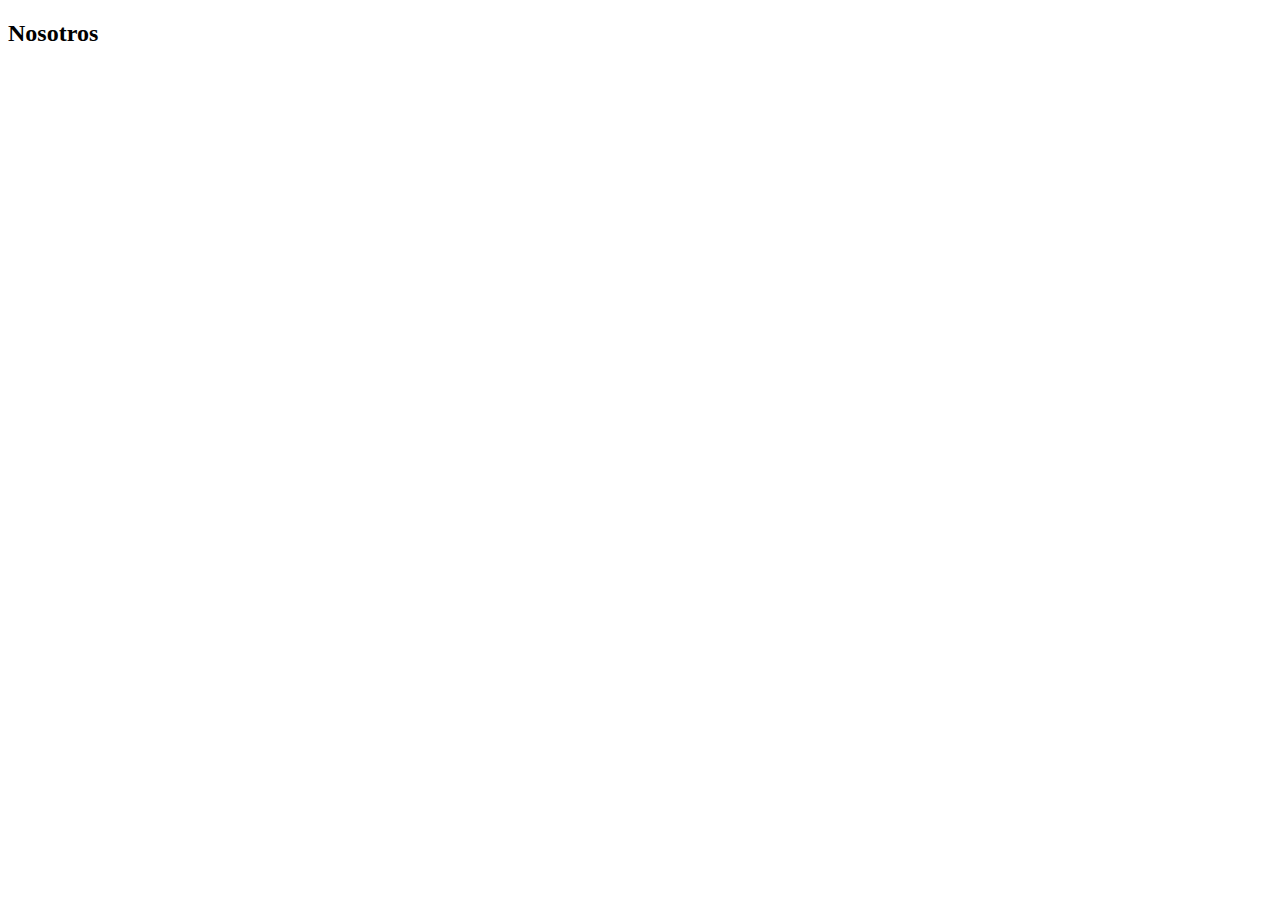
==== BienesRaizes/views/nosotros.html @ 5c73eaf0 "agrando todos los links de navegacion" ====
<!DOCTYPE html>
<html lang="en">

<head>
    <meta charset="UTF-8">
    <meta name="viewport" content="width=device-width, initial-scale=1.0">
    <title>Document</title>
</head>

<body>
    <h2>Nosotros</h2>
</body>

</html>
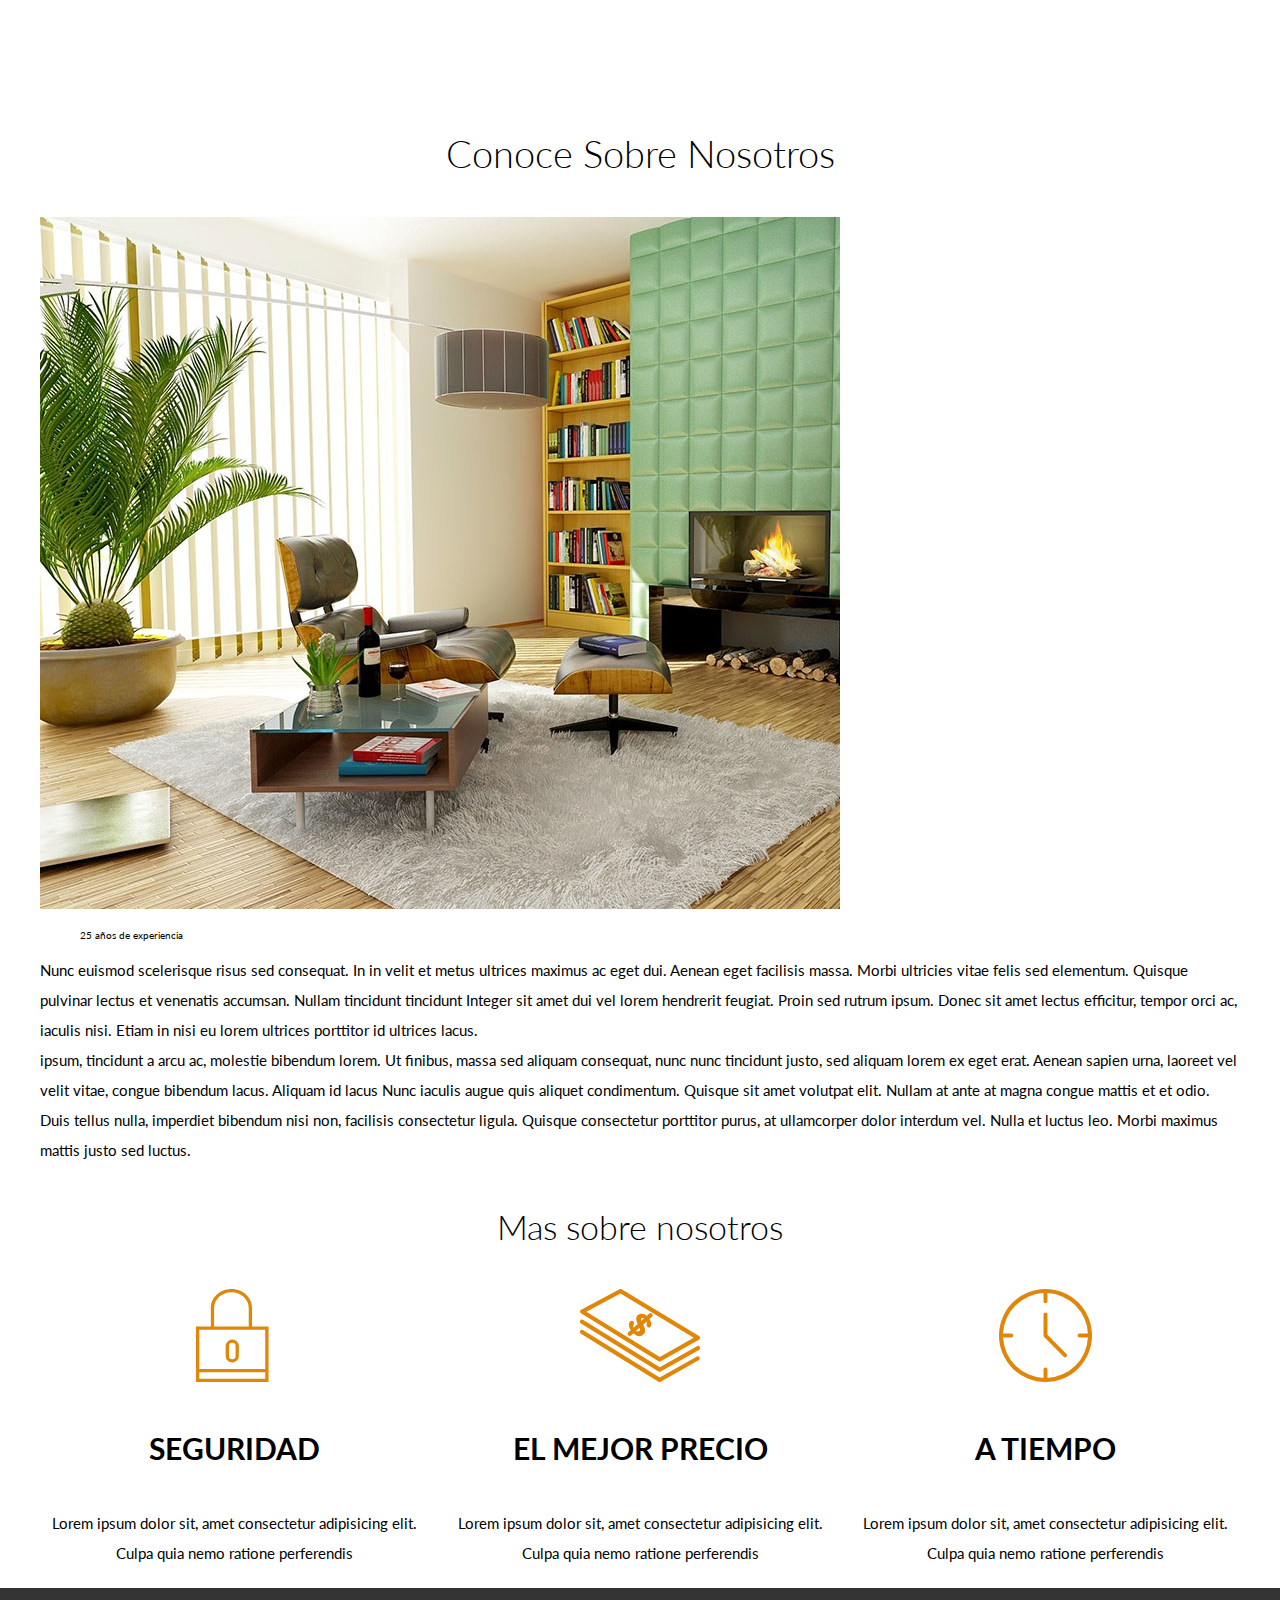
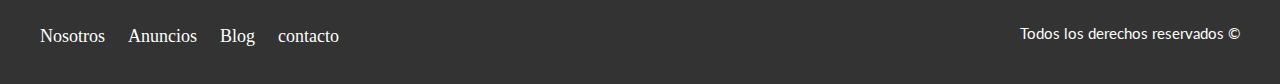
==== commit aeff4ad1: "subiendo mas archivos html" ====
--- a/BienesRaizes/views/nosotros.html
+++ b/BienesRaizes/views/nosotros.html
@@ -1,14 +1,86 @@
 <!DOCTYPE html>
-<html lang="en">
+<html lang="es">
 
 <head>
     <meta charset="UTF-8">
     <meta name="viewport" content="width=device-width, initial-scale=1.0">
-    <title>Document</title>
+    <link rel="preconnect" href="https://fonts.gstatic.com">
+    <link rel="stylesheet" href="../css/normalize.css">
+    <link href="https://fonts.googleapis.com/css2?family=Lato:wght@300;400;700;900&display=swap" rel="stylesheet">
+    <link rel="stylesheet" href="../css/styles.css">
+    <title>Bienes Raices</title>
 </head>
 
 <body>
-    <h2>Nosotros</h2>
+    <header class="site-header">
+        <div class="contenedor contenido-header">
+            <div class="barra">
+                <a href="../index.html">
+                    <img src="../img/logo.svg" alt="logo del sitio web">
+                </a>
+
+                <nav class="navegacion">
+                    <a href="../views/nosotros.html">Nosotros</a>
+                    <a href="../views/anuncios.html">Anuncios</a>
+                    <a href="../views/blog.html">Blog</a>
+                    <a href="../views/contacto.html">contacto</a>
+                </nav>
+                <!--barra-->
+            </div>
+
+            <!--contenedor-->
+        </div>
+    </header>
+    <main class="contenedor">
+        <h1 class="text-center fw-300">Conoce Sobre Nosotros</h1>
+        <div class="contenido-nosotros">
+            <div class="imagen">
+                <img src="../img/nosotros.jpg" alt="imagen sobre nosotros">
+            </div>
+            <div class="texto-nosotros">
+                <blockquote>25 años de experiencia</blockquote>
+                <p>Nunc euismod scelerisque risus sed consequat. In in velit et metus ultrices maximus ac eget dui. Aenean eget facilisis massa. Morbi ultricies vitae felis sed elementum. Quisque pulvinar lectus et venenatis accumsan. Nullam tincidunt tincidunt
+                    Integer sit amet dui vel lorem hendrerit feugiat. Proin sed rutrum ipsum. Donec sit amet lectus efficitur, tempor orci ac, iaculis nisi. Etiam in nisi eu lorem ultrices porttitor id ultrices lacus.</p>
+
+                <p>ipsum, tincidunt a arcu ac, molestie bibendum lorem. Ut finibus, massa sed aliquam consequat, nunc nunc tincidunt justo, sed aliquam lorem ex eget erat. Aenean sapien urna, laoreet vel velit vitae, congue bibendum lacus. Aliquam id lacus
+                    Nunc iaculis augue quis aliquet condimentum. Quisque sit amet volutpat elit. Nullam at ante at magna congue mattis et et odio. Duis tellus nulla, imperdiet bibendum nisi non, facilisis consectetur ligula. Quisque consectetur porttitor
+                    purus, at ullamcorper dolor interdum vel. Nulla et luctus leo. Morbi maximus mattis justo sed luctus.</p>
+            </div>
+        </div>
+    </main>
+    <section class="contenedor seccion">
+        <h2 class="encabezado-nosotros">Mas sobre nosotros</h2>
+        <div class="iconos-nosotros">
+            <div class="icono">
+                <img src="../img/icono1.svg" alt="icono seguridad">
+                <h3>Seguridad</h3>
+                <p>Lorem ipsum dolor sit, amet consectetur adipisicing elit. Culpa quia nemo ratione perferendis</p>
+            </div>
+
+            <div class="icono">
+                <img src="../img/icono2.svg" alt="icono mejor precio">
+                <h3>El Mejor Precio</h3>
+                <p>Lorem ipsum dolor sit, amet consectetur adipisicing elit. Culpa quia nemo ratione perferendis</p>
+            </div>
+            <div class="icono">
+                <img src="../img/icono3.svg" alt="icono a tiempo">
+                <h3>A Tiempo</h3>
+                <p>Lorem ipsum dolor sit, amet consectetur adipisicing elit. Culpa quia nemo ratione perferendis</p>
+            </div>
+        </div>
+    </section>
+    <footer class="site-footer seccion">
+        <div class="contenedor-footer contenedor">
+            <nav class="navegacion">
+                <a href="../views/nosotros.html">Nosotros</a>
+                <a href="./views/anuncios.html">Anuncios</a>
+                <a href="./views/blog.html">Blog</a>
+                <a href="./views/contacto.html">contacto</a>
+            </nav>
+
+            <p>Todos los derechos reservados &copy;</p>
+        </div>
+    </footer>
 </body>
 
 </html>--- a/BienesRaizes/css/styles.css
+++ b/BienesRaizes/css/styles.css
@@ -0,0 +1,347 @@
+html {
+    /*10px === 1rem*/
+    font-size: 62.5%;
+    box-sizing: border-box;
+}
+
+*,
+*:before,
+*:after {
+    box-sizing: inherit;
+}
+
+body {
+    font-family: 'Lato', sans-serif;
+    line-height: 2;
+}
+
+
+/**GLOBALES**/
+
+img {
+    max-width: 100%;
+}
+
+.contenedor {
+    max-width: 120rem;
+    margin: 0 auto;
+}
+
+h1 {
+    font-size: 3.8rem;
+}
+
+h2 {
+    font-size: 3.4rem;
+}
+
+h3 {
+    font-size: 3rem;
+}
+
+h4 {
+    font-size: 2.6rem;
+}
+
+p {
+    font-size: 1.5rem;
+}
+
+
+/**utilidades**/
+
+.seccion {
+    margin-top: 2rem;
+    margin-bottom: 2rem;
+}
+
+.text-center {
+    text-align: center;
+}
+
+.fw-300 {
+    font-weight: 300;
+}
+
+.d-block {
+    display: inline-block!important;
+}
+
+
+/**botones**/
+
+.boton {
+    color: #ffffff;
+    font-weight: 700;
+    text-decoration: none;
+    font-size: 1.8rem;
+    padding: 1rem 3rem;
+    margin-top: 3rem;
+    display: inline-block;
+    text-align: center;
+}
+
+.boton-amarillo {
+    background-color: #E08709;
+    width: 100%;
+}
+
+.boton-verde {
+    background-color: #71b100;
+}
+
+
+/*header*/
+
+.site-header.inicio {
+    background-image: url(../img/header.jpg);
+    background-position: center center;
+    background-size: cover;
+    height: 100vh;
+    min-height: 60rem;
+}
+
+.contenido-header {
+    height: 100%;
+    display: flex;
+    flex-direction: column;
+    justify-content: space-between;
+}
+
+.contenido-header h1 {
+    color: #ffffff;
+    padding-bottom: 2rem;
+    max-width: 60rem;
+    line-height: 2;
+}
+
+.barra {
+    display: flex;
+    justify-content: space-between;
+    padding-top: 3rem;
+    align-items: center;
+}
+
+
+/**navegacion**/
+
+.navegacion a {
+    color: #ffffff;
+    text-decoration: none;
+    font-size: 1.8rem;
+    margin-right: 2rem;
+    font-family: 'Times New Roman', Times, serif;
+}
+
+.navegacion a:hover {
+    color: #71b100;
+}
+
+.navegacion a:last-of-type {
+    margin: 0;
+}
+
+
+/**iconos-nosotros**/
+
+.encabezado-nosotros {
+    font-weight: 300;
+    text-align: center;
+}
+
+.iconos-nosotros {
+    display: flex;
+    justify-content: space-between;
+}
+
+.icono {
+    flex-basis: calc( 33.3% - 1rem);
+    text-align: center;
+}
+
+.icono h3 {
+    text-transform: uppercase;
+}
+
+
+/**anuncios**/
+
+.contenedor-anuncios {
+    display: flex;
+    justify-content: space-between;
+}
+
+.anuncio {
+    flex-basis: calc(33.3% - 1rem);
+    border: 1px solid #b5b5b5;
+    background-color: #f5f5f5;
+}
+
+.contenido-anuncio {
+    padding: 2rem;
+}
+
+.contenido-anuncio h3,
+p {
+    margin: 0;
+}
+
+.precio {
+    color: #71b100;
+    font-weight: 700;
+}
+
+.iconos-caracteristicas {
+    list-style: none;
+    padding: 0;
+    display: flex;
+    justify-content: space-evenly;
+}
+
+.iconos-caracteristicas li {
+    display: flex;
+}
+
+.iconos-caracteristicas img {
+    margin-right: 2rem;
+}
+
+.ver-todas {
+    display: flex;
+    justify-content: flex-end;
+}
+
+
+/**contacto home**/
+
+.imagen-contacto {
+    background-image: url(../img/encuentra.jpg);
+    background-position: center center;
+    background-size: cover;
+    height: 40rem;
+    display: flex;
+    align-items: center;
+}
+
+.contenido-contacto {
+    /*le da algo de tamaño */
+    flex: 1;
+    color: #ffffff;
+}
+
+.contenido-contacto p {
+    font-size: 1.8rem;
+}
+
+.contenido-contacto a {
+    background-color: #E08709;
+}
+
+
+/**seccion inferior**/
+
+.seccion-inferior {
+    display: flex;
+    justify-content: space-between;
+}
+
+.seccion-inferior .blog {
+    flex-basis: 60%;
+}
+
+.seccion-inferior .testimoniales {
+    flex-basis: calc(40% - 2rem);
+}
+
+.entrada-blog {
+    display: flex;
+    justify-content: space-between;
+    margin-bottom: 2rem;
+}
+
+.entrada-blog:last-of-type {
+    margin-bottom: 0;
+}
+
+.entrada-blog .imagen {
+    flex-basis: 40%;
+}
+
+.entrada-blog .texto-entrada {
+    flex-basis: calc(60% - 3rem);
+}
+
+.texto-entrada h4 {
+    margin: 0;
+    line-height: 1.4;
+}
+
+
+/*after ===creame un elemento despues del h4*/
+
+.texto-entrada h4::after {
+    content: "";
+    display: block;
+    width: 15rem;
+    height: .5rem;
+    background-color: #71b100;
+    margin-top: 1rem;
+}
+
+.texto-entrada a {
+    text-decoration: none;
+    color: #000000;
+}
+
+.texto-entrada span {
+    color: #E08709;
+}
+
+
+/**testimoniales**/
+
+.testimonial {
+    background-color: #71b100;
+    font-size: 2.4rem;
+    padding: 2rem;
+    color: #ffffff;
+    border-radius: 2rem;
+}
+
+.testimonial p {
+    text-align: right;
+}
+
+.testimonial blockquote::before {
+    content: "";
+    background-image: url(../img/comilla.svg);
+    width: 4rem;
+    height: 4rem;
+    position: absolute;
+    left: -3rem;
+}
+
+.testimonial blockquote {
+    position: relative;
+    padding-left: 5rem;
+    font-weight: 300;
+}
+
+
+/**footer**/
+
+.site-footer {
+    background-color: #333333;
+    margin: 0;
+}
+
+.contenedor-footer {
+    padding: 3rem 0;
+    display: flex;
+    justify-content: space-between;
+}
+
+.site-footer p {
+    margin: 0;
+    color: #ffffff;
+}